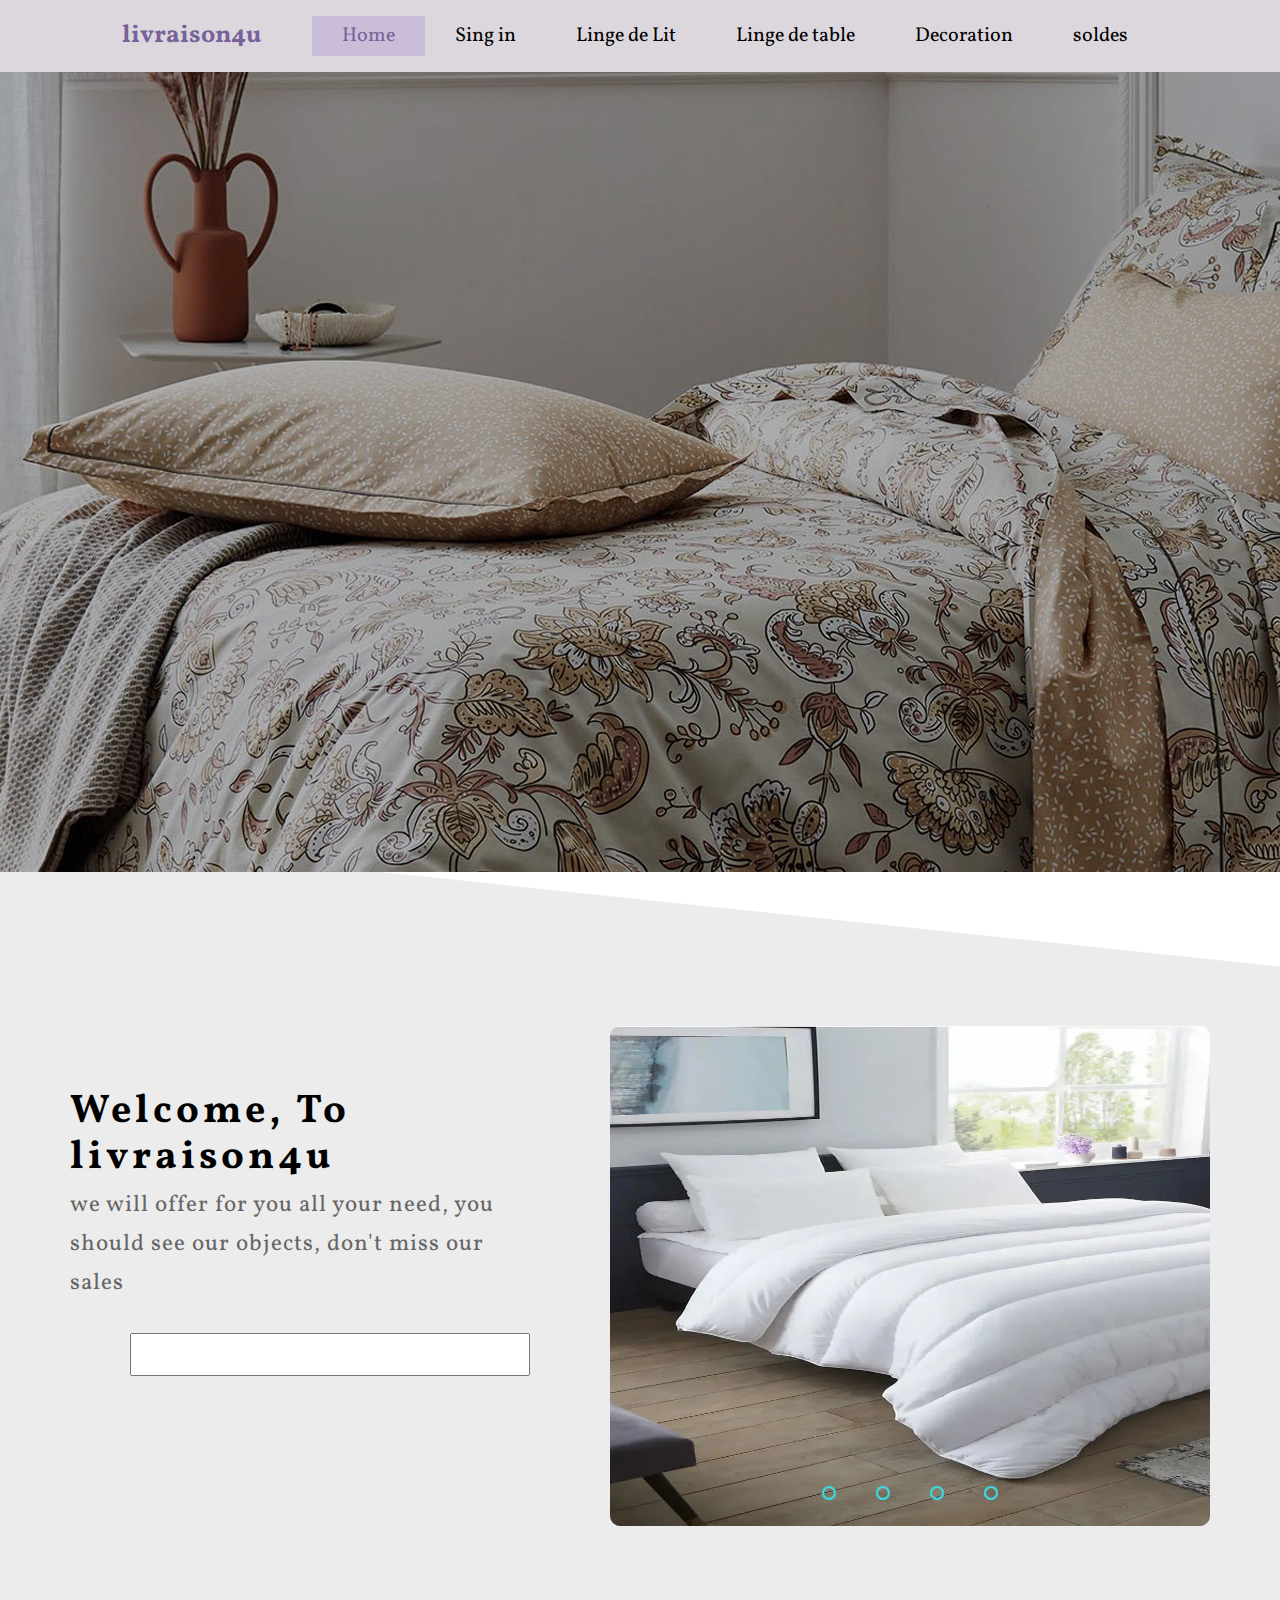
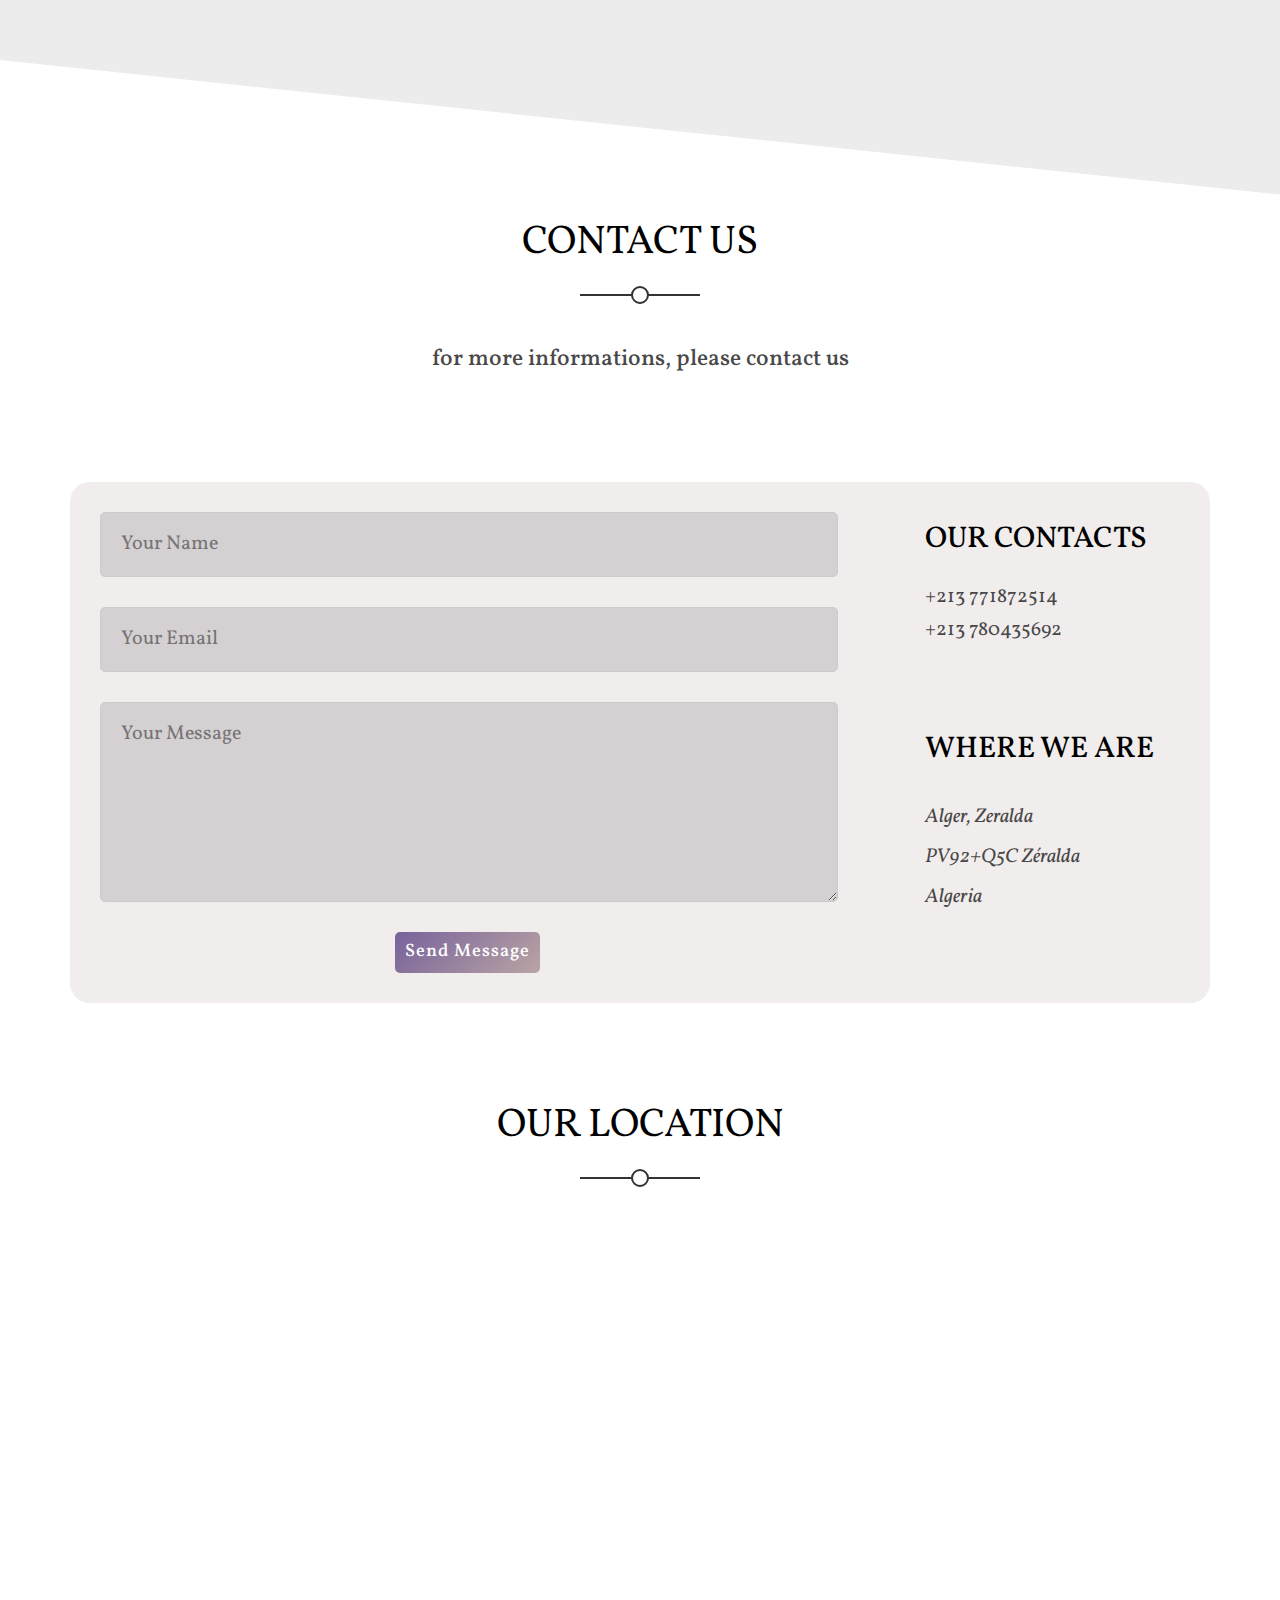
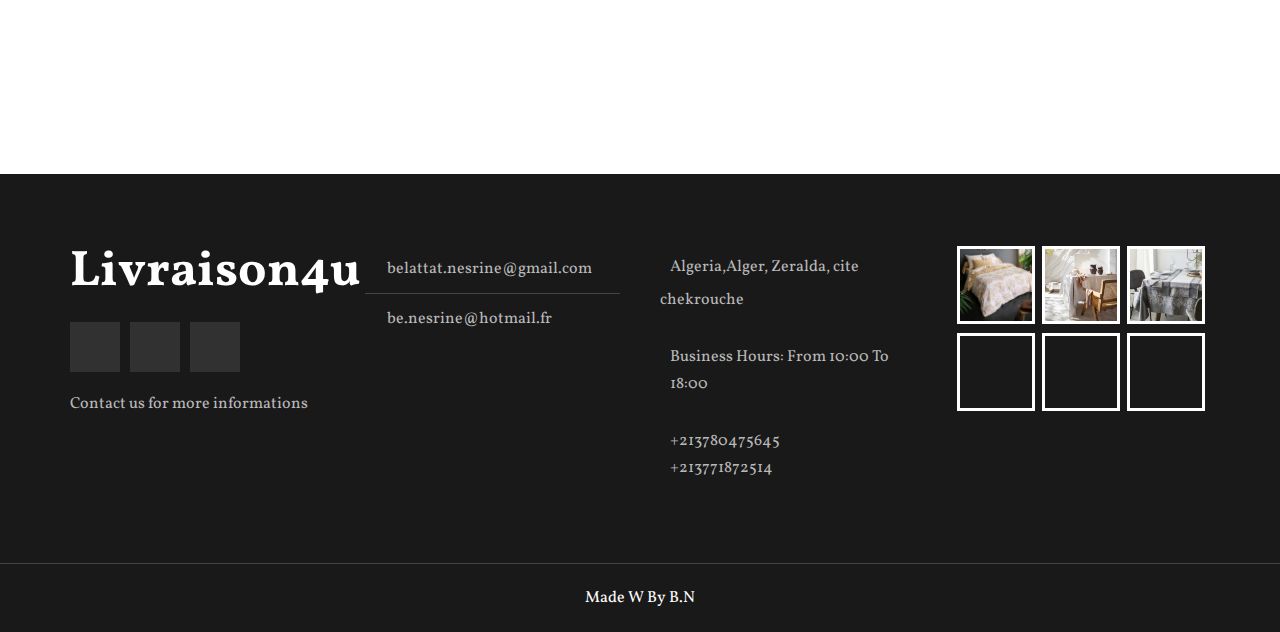
==== css/index.html @ d4f5d644 "modifer le nom de home to index" ====
<!DOCTYPE html>
<html lang="en">
  <head>
    <meta charset="UTF-8" />
    <meta name="boutique" content="vente des couvertures" />
    <title>Document</title>
    <link rel="stylesheet" href="./normalize.css" />
    <link rel="stylesheet" href="./home.css" />
    <link rel="stylesheet" href="./css/all.min.css" />
    <link rel="preconnect" href="https://fonts.googleapis.com" />
    <link rel="preconnect" href="https://fonts.gstatic.com" crossorigin />
    <link
      rel="stylesheet"
      href="https://cdnjs.cloudflare.com/ajax/libs/font-awesome/6.2.1/css/all.min.css"
      integrity="sha512-MV7K8+y+gLIBoVD59lQIYicR65iaqukzvf/nwasF0nqhPay5w/9lJmVM2hMDcnK1OnMGCdVK+iQrJ7lzPJQd1w=="
      crossorigin="anonymous"
      referrerpolicy="no-referrer"
    />
    <link
      href="https://fonts.googleapis.com/css2?family=Kalam:wght@700&family=Laila:wght@300;500&family=Vollkorn:ital,wght@1,500&display=swap"
      rel="stylesheet"
    />
  </head>
  <body>
     <!-- header -->
     <header id="header">
        <div class="container">
          <a href="#" class="logo">livraison4u</a>
          <nav>
            <!-- <i class="fas fa-bars toggle-menu"></i> -->
            <ul class="nav">
              <li><a href="#" class="active">Home</a></li>
              <li><a href="../login/index.html">Sing in</a></li>
              <li><a href="#Linge-de-lit">Linge de Lit</a></li>
              <li><a href="#Linge-de-table">Linge de table</a></li>
              <li>
                <a href="#">Decoration</a>
                <div class="mega-menu">
                  <ul class="links">
                    <a href="#Décoration-Intérieure">Décoration Intérieure</a>
                    <li>
                      <a href="#Rideau">Rideau</a>
                    </li>
                    <li>
                      <a href="#Tapis">Tapis</a>
                    </li>
                    <li>
                      <a href="#Poufs">Poufs</a>
                    </li>
                  </ul>
                  <ul class="links">
                    <a href="#Maison-Pratique">Maison Pratique</a>
                    <li>
                      <a href="#Housse-de-rangement">Housse de rangement</a>
                    </li>
                    <li>
                      <a href="#Entretien-du-linge">Entretien du linge</a>
                    </li>
                  </ul>
                </div>
                <!-- End Megamenu -->
              </li>
  
              <li>
                <a href="#">soldes</a>
                <!-- Start Mega menu -->
                <div class="mega-menu">
                  <div class="image">
                    <img
                      decoding="async"
                      src="./imgs/Soldes-ete-cash-back-vent-poupe-F.webp"
                      alt=""
                    />
                  </div>
                  <ul class="links">
                    <li>
                      <a href="#Boîte et Panier">Boîte et Panier</a>
                    </li>
                    <li>
                      <a href="#Tapis">Tapis</a>
                    </li>
                  </ul>
                  <ul class="links">
                    <li>
                      <a href="#Drap-housse">Drap-housse</a>
                    </li>
                    <li>
                      <a href="#Housse d'oreiller">Housse d'oreiller</a>
                    </li>
                  </ul>
                </div>
                <!-- End Megamenu -->
              </li>
            </ul>
        
          </nav>
        </div>
      </header>
      <!-- end header -->
      <!-- start animation -->
    <!-- <div class="image1">
            
    </div> -->
    <div class="slider-frame">
        <div class="slide-images">
                <div class="img-container">
                    <img src="../imgs/animation/bahia-slider.jpg">
                </div>
                <div class="img-container">
                    <img src="../imgs/animation/choisir-son-linge-de-lit-a2d793da1e212bfaf05083bf453fb5d8.avif">
                </div>
                <div class="img-container">
                    <img src="../imgs/animation/linge-de-lit.jpg">
                </div>
                
        </div>
    </div>
      <div class="landing">
        <div class="container">
          <div class="text">
            <h1>Welcome, To livraison4u</h1>
            <p>
              we will offer for you all your need, you should see our objects,
              don't miss our sales
            </p>
            <div class="form">
              
              <label for="recherche" details class="recherche"><i class="fas fa-search" ></i></label>
              <input type="text"  name="recherche" id="recherche" >
            </div>
          </div>
          <div class="slider">
            <div class="slides">
              <!--radio buttons start-->
              <input type="radio" name="radio-btn" id="radio1">
              <input type="radio" name="radio-btn" id="radio2">
              <input type="radio" name="radio-btn" id="radio3">
              <input type="radio" name="radio-btn" id="radio4">
              <!--radio buttons end-->
              <!--slide images start-->
              <div class="slide first">
                <img src="../imgs/choisir-sa-couette.webp" alt="">
              </div>
              <div class="slide">
                <img src="../imgs/housse-couette-fleurs-5.webp" alt="">
              </div>
              <div class="slide">
                <img src="../imgs/pouf/grand-pouf-banquette-gris.webp" alt="">
              </div>
              <div class="slide">
                <img src="../imgs/linge de table/nappe_symphonie-baroque_opera_amb.webp" alt="">
              </div>
              <!--slide images end-->
              <!--automatic navigation start-->
              <div class="navigation-auto">
                <div class="auto-btn1"></div>
                <div class="auto-btn2"></div>
                <div class="auto-btn3"></div>
                <div class="auto-btn4"></div>
              </div>
              <!--automatic navigation end-->
            </div>
            <!--manual navigation start-->
            <div class="navigation-manual">
              <label for="radio1" class="manual-btn"></label>
              <label for="radio2" class="manual-btn"></label>
              <label for="radio3" class="manual-btn"></label>
              <label for="radio4" class="manual-btn"></label>
            </div>
            <!--manual navigation end-->
          </div>
          <!--image slider end-->
      
          <script type="text/javascript">
          var counter = 1;
          setInterval(function(){
            document.getElementById('radio' + counter).checked = true;
            counter++;
            if(counter > 4){
              counter = 1;
            }
          }, 5000);
          </script>
      </div>
    </div>
    <!-- Start Contact -->
    <div class="contact">
        <div class="container">
          <div class="main-heading">
            <h2>Contact Us</h2>
            <p>for more informations, please contact us</p>
          </div>
          <div class="content">
            <form action="">
              <input
                class="main-input"
                type="text"
                name="name"
                placeholder="Your Name"
              />
              <input
                class="main-input"
                type="email"
                name="mail"
                placeholder="Your Email"
              />
  
              <textarea
                class="main-input"
                name="message"
                placeholder="Your Message"
              ></textarea>
              <a href="mailto:amineoussar18@gmail.com"
                ><input type="submit" value="Send Message"
              /></a>
            </form>
  
            <div class="info">
              <h4>our Contacts</h4>
              <span class="phone">+213 771872514</span>
              <span class="phone">+213 780435692</span>
              <h4>Where We Are</h4>
              <address>Alger, Zeralda<br />PV92+Q5C Zéralda<br />Algeria</address>
            </div>
          </div>
        </div>
        </div>
        <!-- location -->
        <div class="location" id="location">

          <div class="main-heading">
            <h2>Our location</h2>

            <iframe
              src="https://www.google.com/maps/embed?pb=!1m18!1m12!1m3!1d929.6098891694099!2d2.849846203834381!3d36.719265177068785!2m3!1f0!2f0!3f0!3m2!1i1024!2i768!4f13.1!3m3!1m2!1s0x0%3A0xe5fb1779b0b9603d!2zMzbCsDQzJzEwLjEiTiAywrA1MScwMS4yIkU!5e0!3m2!1sfr!2sdz!4v1674345745546!5m2!1sfr!2sdz"
              width="600"
              height="450"
              style="border: 0"
              allowfullscreen=""
              loading="lazy"
              referrerpolicy="no-referrer-when-downgrade"
            ></iframe>
          </div>
        </div>
      </div>
      <!-- Start Footer -->
      <div class="footer">
        <div class="container">
          <div class="box">
            <h3>Livraison4u</h3>
            <ul class="social">
              <li>
                <a href="#" class="facebook">
                  <i class="fab fa-facebook-f"></i>
                </a>
              </li>
              <li>
                <a href="#" class="twitter">
                  <i class="fab fa-twitter"></i>
                </a>
              </li>
              <li>
                <a href="#" class="youtube">
                  <i class="fab fa-youtube"></i>
                </a>
              </li>
            </ul>
            <p class="text">Contact us for more informations</p>
          </div>
          <div class="box">
            <ul class="links">
              <li><a href="#">belattat.nesrine@gmail.com</a></li>
              <li><a href="#">be.nesrine@hotmail.fr</a></li>
            </ul>
          </div>
          <div class="box">
            <div class="line">
              <div class="info">
                <i class="fas fa-map-marker-alt fa-fw"></i>
                <a href="#location"> Algeria,Alger, Zeralda, cite chekrouche</a>
              </div>
            </div>
            <div class="line">
              <i class="far fa-clock fa-fw"></i>
              <div class="info">Business Hours: From 10:00 To 18:00</div>
            </div>
            <div class="line">
              <i class="fas fa-phone-volume fa-fw"></i>
              <div class="info">
                <span>+213780475645</span>
                <span>+213771872514</span>
              </div>
            </div>
          </div>
          <div class="box footer-gallery">
            <img
              decoding="async"
              src="../imgs/linge de lit/217861C359.webp"
              alt=""
            />
            <img decoding="async" src="../imgs/linge de table/linge-de-table-piana.webp" alt="" />
            <img
              decoding="async"
              src="../imgs/linge de table/linge-de-table-sardaigne.webp"
              alt=""
            />
            <img
              decoding="async"
              src="../imgs/linge de lit/encre-bleue-lit_2.webp"
              alt=""
            />
            <img
              decoding="async"
              src="../imgs/pouf/grand-pouf-banquette-gris.webp"
              alt=""
            />
            <img
              decoding="async"
              src="../imgs/housse-couette-fleurs-5.webp"
              alt=""
            />
          </div>
        </div>
        <p class="copyright">Made W By B.N</p>
      </div>
      <!-- End Footer -->

  </body>
---- css/home.css ----
/* .image1{
  width: 100%;
  height: 100%;
  position: relative;
}
.image1 
{
  background-image: url(/imgs/animation/bahia-slider.jpg);
  width: 100%;
  height: 100vh;
  position: relative;
  animation: slide infinite 10s ;
  -webkit-animation: slide infinite 10s ;
}
@keyframes slide {
25%{
  background-image: url(/imgs/animation/bahia-slider.jpg);
}
50%{
  background-image: url(/imgs/animation/choisir-son-linge-de-lit-a2d793da1e212bfaf05083bf453fb5d8.avif);
}
75%{
  background-image: url(/imgs/animation/linge-de-lit.jpg)
}
} */


.slider-frame{
  overflow: hidden;
  height: 800px;
  width: 100%;

}

/*---------- SLIDE ANIMATION --------------*/


@keyframes slide_animation{
  0% {left:0px;}
  10% {left:0px;}
  20% {left:1200px;}
  30% {left:1200px;}
  40% {left: 2400px;}
  50% {left: 2400px;}
  60% {left: 1200px;}
  70% {left: 1200px;}
  80% {left: 0px;}
  90% {left: 0px;}
  100% {left:0px;}
}

@-webkit-keyframes slide_animation{
  0% {left:0px;}
  10% {left:0px;}
  20% {left:1200px;}
  30% {left:1200px;}
  40% {left: 2400px;}
  50% {left: 2400px;}
  60% {left: 1200px;}
  70% {left: 1200px;}
  80% {left: 0px;}
  90% {left: 0px;}
  100% {left:0px;}
}

.slide-images{
  width: 3600px;
  height: 800px;
  margin: 0 0 0 -2400px;
  position: relative;
  -webkit-animation-name: slide_animation;
  animation-name: slide_animation;
  -webkit-animation-duration: 33s;
  animation-duration: 33s;
  -webkit-animation-iteration-count: infinite;
  animation-iteration-count: infinite;
  -webkit-animation-direction: alternate;
  animation-direction: alternate;
  -webkit-animation-play-state: running;
  animation-play-state: running;
}

.img-container{
  height: 800px;
  width: 1200px;
  position: relative;
  float: left;
}
/* Start Landing */
.landing {
  position: relative;
}
.landing::before {
  content: "";
  position: absolute;
  left: 0;
  top: -40px;
  width: 100%;
  height: 100%;
  background-color: #ececec;
  z-index: -1;
  transform: skewY(6deg);
  transform-origin: top left;
  -webkit-transform: skewY(6deg);
  -moz-transform: skewY(6deg);
  -ms-transform: skewY(6deg);
  -o-transform: skewY(6deg);
}

.landing .container {
  min-height: calc(100vh - 72px);
  display: flex;
  align-items: center;
  justify-content: center;
  padding-bottom: 120px;
}
.landing .text {
  flex: 1;
  margin-right: 100px;
}
@media (max-width: 991px) {
  .landing .text {
    text-align: center;
  }
}
.landing .text h1 {
  font-size: 40px;
  margin: 0;
  letter-spacing: 4px;
}
@media (max-width: 767px) {
  .landing .text h1 {
    font-size: 28px;
  }
}
.landing .text p {
  font-size: 23px;
  line-height: 1.7;
  margin: 5px 0 0;
  color: #666;
  max-width: 500px;
  letter-spacing: 1px;
}
.landing .text .form  input {
 overflow: visible;
 color: rgb(68, 13, 85);
 margin-left: 60px;
 padding: 10px;
 width: 400px;
 
}
@media (max-width: 1000px){
  .landing .text .form  input{
    width: 200px;
  }
}
 .landing .text .form {
  width: 40px;
  height: 30px;
  position: relative;
  margin-top: 30px;
  /* border-left: 1px solid rgb(19, 3, 3); */
}
.landing .text  .form i {
  color: rgb(24, 17, 17);
  position: absolute;
  font-size: 30px;
  font-weight: bold;
  top: 50%;
  transform: translateY(-50%);
  right: 0;
}
@media (max-width: 991px) {
  .landing .text p {
    margin: 10px auto;
  }
}
@media (max-width: 767px) {
  .landing .text p {
    font-size: 18px;
  }
}

/* landing animation */
.slider{
  /* margin-top: 100px;
  margin-left: 400px; */
  margin-top: 100px;
  width: 600px;
  height: 500px;
  border-radius: 10px;
  overflow: hidden;
}
@media (max-width: 991px){
  .slider {
    width: 400px;
  }
}
.slides{
  
  width: 500%;
  height: 500px;
  display: flex;
}

.slides input{
  display: none;
}

.slide{
  width: 20%;
  transition: 2s;
}

.slide img{
  width: 800px;
  height: 500px;
}

/*css for manual slide navigation*/

.navigation-manual{
  position: absolute;
  width: 600px;
  margin-top: -40px;
  display: flex;
  justify-content: center;
}
@media (max-width: 991px){
  .navigation-manual {
    width: 400px;
  }
}
.manual-btn{
  border: 2px solid #40D3DC;
  padding: 5px;
  border-radius: 10px;
  cursor: pointer;
  transition: 1s;
}

.manual-btn:not(:last-child){
  margin-right: 40px;
}

.manual-btn:hover{
  background: #40D3DC;
}

#radio1:checked ~ .first{
  margin-left: 0;
}

#radio2:checked ~ .first{
  margin-left: -20%;
}

#radio3:checked ~ .first{
  margin-left: -40%;
}

#radio4:checked ~ .first{
  margin-left: -60%;
}

/*css for automatic navigation*/

.navigation-auto{
  position: absolute;
  display: flex;
  width: 600px;
  justify-content: center;
  margin-top: 460px;
}

@media (max-width: 991px){
  .navigation-auto {
    width: 400px;
  }
}
.navigation-auto div{
  border: 2px solid #40D3DC;
  padding: 5px;
  border-radius: 10px;
  transition: 1s;
}

.navigation-auto div:not(:last-child){
  margin-right: 40px;
}

#radio1:checked ~ .navigation-auto .auto-btn1{
  background: #40D3DC;
}

#radio2:checked ~ .navigation-auto .auto-btn2{
  background: #40D3DC;
}

#radio3:checked ~ .navigation-auto .auto-btn3{
  background: #40D3DC;
}

#radio4:checked ~ .navigation-auto .auto-btn4{
  background: #40D3DC;
}

/* contact */
.contact{
  margin-top: 120px;

  }
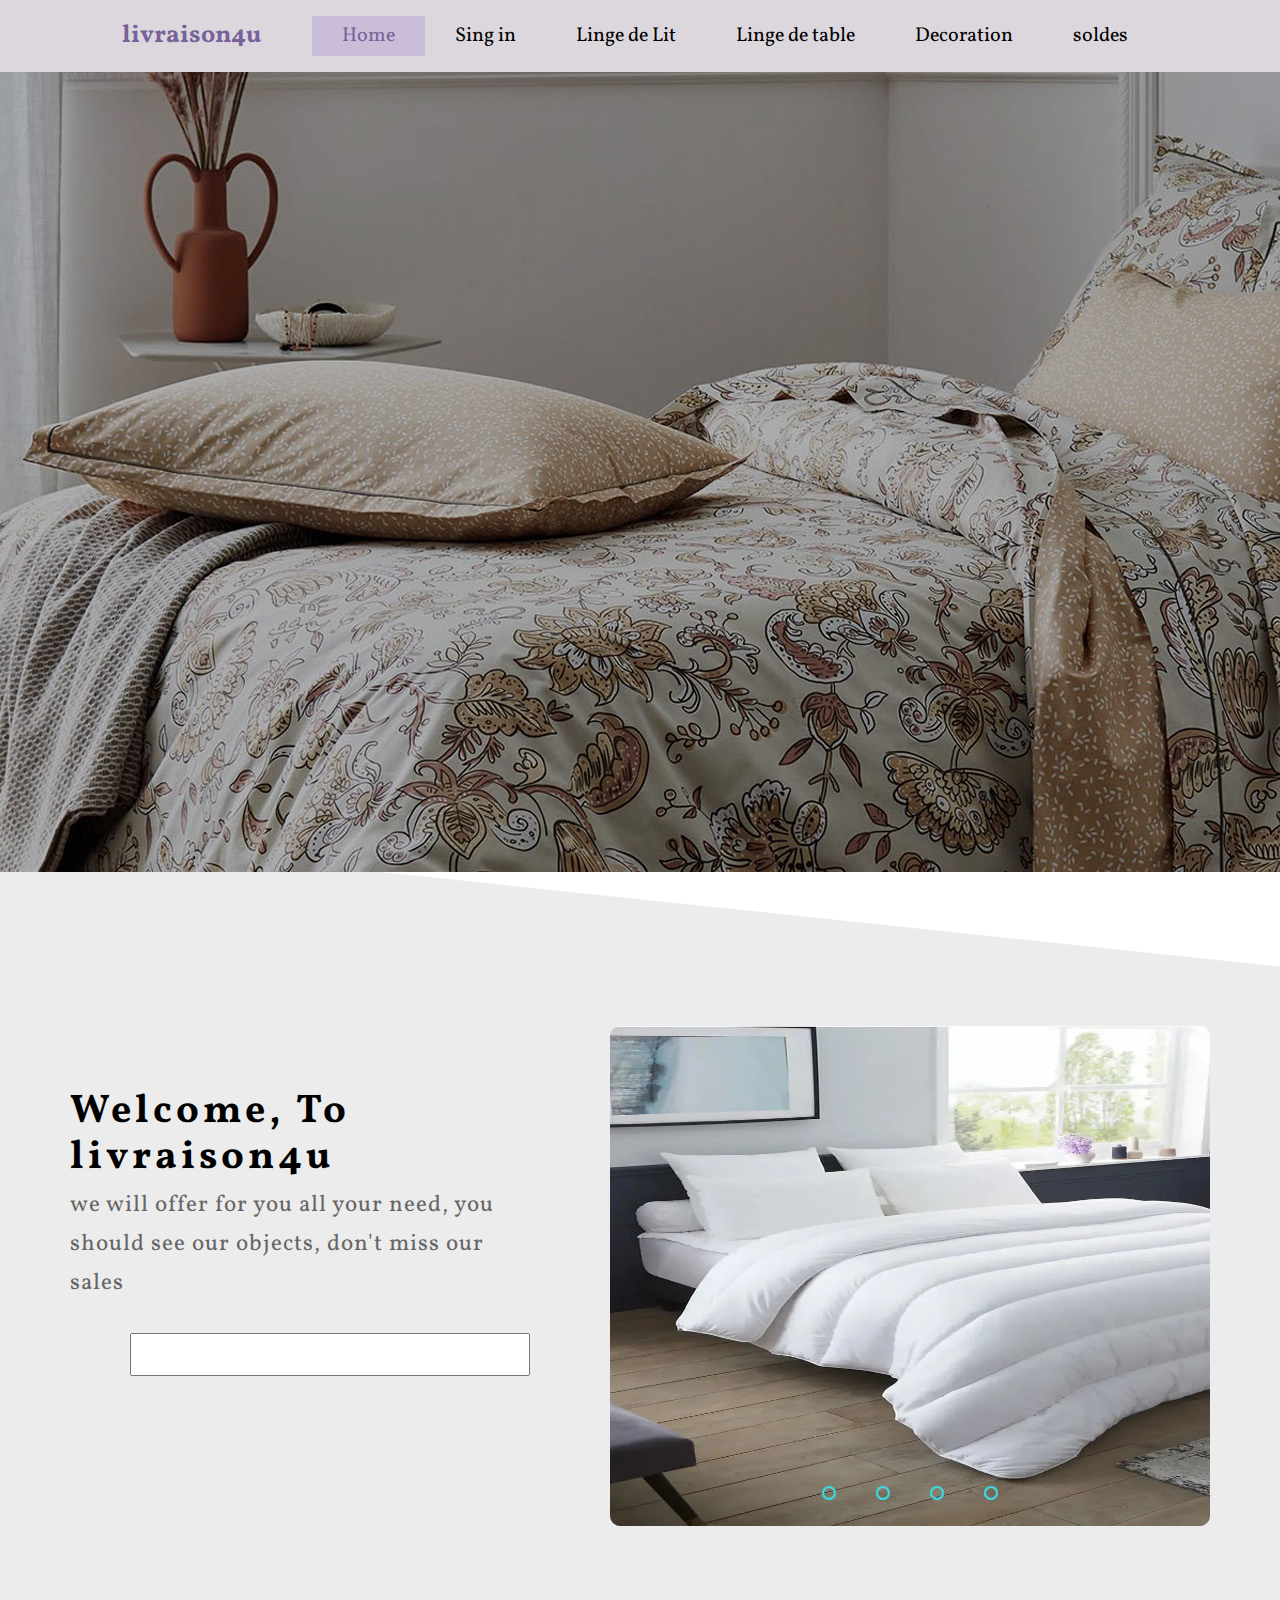
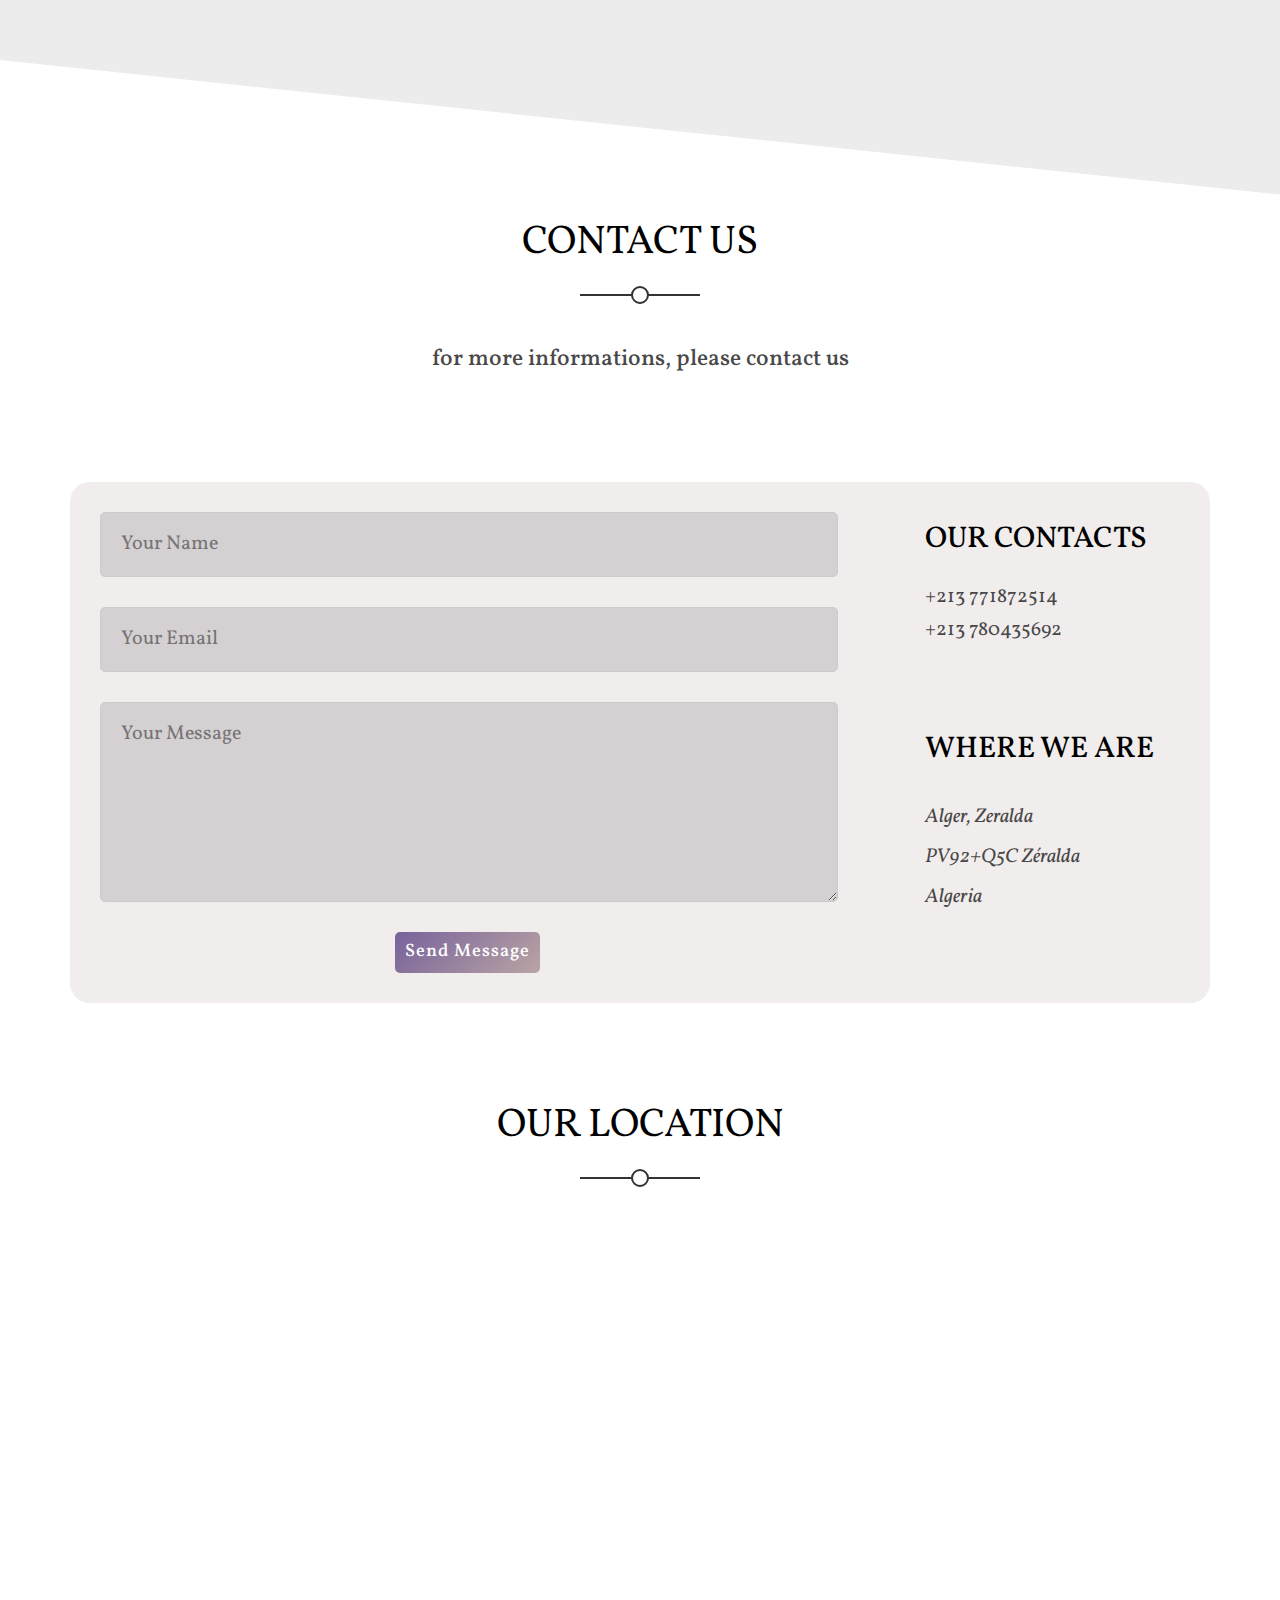
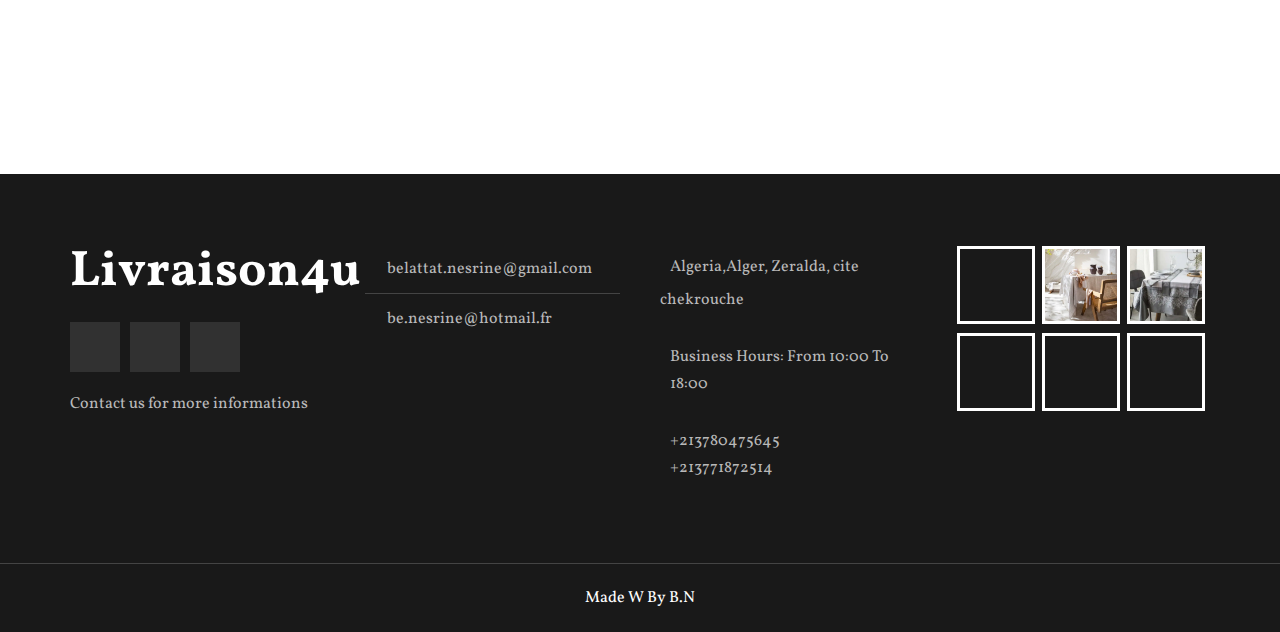
==== commit 2b15e31f: "modifier formulaire et href de home" ====
--- a/css/index.html
+++ b/css/index.html
@@ -5,7 +5,7 @@
     <meta name="boutique" content="vente des couvertures" />
     <title>Document</title>
     <link rel="stylesheet" href="./normalize.css" />
-    <link rel="stylesheet" href="./home.css" />
+    <link rel="stylesheet" href="../css/index.css" />
     <link rel="stylesheet" href="./css/all.min.css" />
     <link rel="preconnect" href="https://fonts.googleapis.com" />
     <link rel="preconnect" href="https://fonts.gstatic.com" crossorigin />
@@ -325,4 +325,4 @@
       </div>
       <!-- End Footer -->
 
-  </body>+  </body>
--- a/css/index.css
+++ b/css/index.css
@@ -0,0 +1,312 @@
+/* .image1{
+  width: 100%;
+  height: 100%;
+  position: relative;
+}
+.image1 
+{
+  background-image: url(/imgs/animation/bahia-slider.jpg);
+  width: 100%;
+  height: 100vh;
+  position: relative;
+  animation: slide infinite 10s ;
+  -webkit-animation: slide infinite 10s ;
+}
+@keyframes slide {
+25%{
+  background-image: url(/imgs/animation/bahia-slider.jpg);
+}
+50%{
+  background-image: url(/imgs/animation/choisir-son-linge-de-lit-a2d793da1e212bfaf05083bf453fb5d8.avif);
+}
+75%{
+  background-image: url(/imgs/animation/linge-de-lit.jpg)
+}
+} */
+
+
+.slider-frame{
+  overflow: hidden;
+  height: 800px;
+  width: 100%;
+
+}
+
+/*---------- SLIDE ANIMATION --------------*/
+
+
+@keyframes slide_animation{
+  0% {left:0px;}
+  10% {left:0px;}
+  20% {left:1200px;}
+  30% {left:1200px;}
+  40% {left: 2400px;}
+  50% {left: 2400px;}
+  60% {left: 1200px;}
+  70% {left: 1200px;}
+  80% {left: 0px;}
+  90% {left: 0px;}
+  100% {left:0px;}
+}
+
+@-webkit-keyframes slide_animation{
+  0% {left:0px;}
+  10% {left:0px;}
+  20% {left:1200px;}
+  30% {left:1200px;}
+  40% {left: 2400px;}
+  50% {left: 2400px;}
+  60% {left: 1200px;}
+  70% {left: 1200px;}
+  80% {left: 0px;}
+  90% {left: 0px;}
+  100% {left:0px;}
+}
+
+.slide-images{
+  width: 3600px;
+  height: 800px;
+  margin: 0 0 0 -2400px;
+  position: relative;
+  -webkit-animation-name: slide_animation;
+  animation-name: slide_animation;
+  -webkit-animation-duration: 33s;
+  animation-duration: 33s;
+  -webkit-animation-iteration-count: infinite;
+  animation-iteration-count: infinite;
+  -webkit-animation-direction: alternate;
+  animation-direction: alternate;
+  -webkit-animation-play-state: running;
+  animation-play-state: running;
+}
+
+.img-container{
+  height: 800px;
+  width: 1200px;
+  position: relative;
+  float: left;
+}
+/* Start Landing */
+.landing {
+  position: relative;
+}
+.landing::before {
+  content: "";
+  position: absolute;
+  left: 0;
+  top: -40px;
+  width: 100%;
+  height: 100%;
+  background-color: #ececec;
+  z-index: -1;
+  transform: skewY(6deg);
+  transform-origin: top left;
+  -webkit-transform: skewY(6deg);
+  -moz-transform: skewY(6deg);
+  -ms-transform: skewY(6deg);
+  -o-transform: skewY(6deg);
+}
+
+.landing .container {
+  min-height: calc(100vh - 72px);
+  display: flex;
+  align-items: center;
+  justify-content: center;
+  padding-bottom: 120px;
+}
+.landing .text {
+  flex: 1;
+  margin-right: 100px;
+}
+@media (max-width: 991px) {
+  .landing .text {
+    text-align: center;
+  }
+}
+.landing .text h1 {
+  font-size: 40px;
+  margin: 0;
+  letter-spacing: 4px;
+}
+@media (max-width: 767px) {
+  .landing .text h1 {
+    font-size: 28px;
+  }
+}
+.landing .text p {
+  font-size: 23px;
+  line-height: 1.7;
+  margin: 5px 0 0;
+  color: #666;
+  max-width: 500px;
+  letter-spacing: 1px;
+}
+.landing .text .form  input {
+ overflow: visible;
+ color: rgb(68, 13, 85);
+ margin-left: 60px;
+ padding: 10px;
+ width: 400px;
+ 
+}
+@media (max-width: 1000px){
+  .landing .text .form  input{
+    width: 200px;
+  }
+}
+ .landing .text .form {
+  width: 40px;
+  height: 30px;
+  position: relative;
+  margin-top: 30px;
+  /* border-left: 1px solid rgb(19, 3, 3); */
+}
+.landing .text  .form i {
+  color: rgb(24, 17, 17);
+  position: absolute;
+  font-size: 30px;
+  font-weight: bold;
+  top: 50%;
+  transform: translateY(-50%);
+  right: 0;
+}
+@media (max-width: 991px) {
+  .landing .text p {
+    margin: 10px auto;
+  }
+}
+@media (max-width: 767px) {
+  .landing .text p {
+    font-size: 18px;
+  }
+}
+
+/* landing animation */
+.slider{
+  /* margin-top: 100px;
+  margin-left: 400px; */
+  margin-top: 100px;
+  width: 600px;
+  height: 500px;
+  border-radius: 10px;
+  overflow: hidden;
+}
+@media (max-width: 991px){
+  .slider {
+    width: 400px;
+  }
+}
+.slides{
+  
+  width: 500%;
+  height: 500px;
+  display: flex;
+}
+
+.slides input{
+  display: none;
+}
+
+.slide{
+  width: 20%;
+  transition: 2s;
+}
+
+.slide img{
+  width: 800px;
+  height: 500px;
+}
+
+/*css for manual slide navigation*/
+
+.navigation-manual{
+  position: absolute;
+  width: 600px;
+  margin-top: -40px;
+  display: flex;
+  justify-content: center;
+}
+@media (max-width: 991px){
+  .navigation-manual {
+    width: 400px;
+  }
+}
+.manual-btn{
+  border: 2px solid #40D3DC;
+  padding: 5px;
+  border-radius: 10px;
+  cursor: pointer;
+  transition: 1s;
+}
+
+.manual-btn:not(:last-child){
+  margin-right: 40px;
+}
+
+.manual-btn:hover{
+  background: #40D3DC;
+}
+
+#radio1:checked ~ .first{
+  margin-left: 0;
+}
+
+#radio2:checked ~ .first{
+  margin-left: -20%;
+}
+
+#radio3:checked ~ .first{
+  margin-left: -40%;
+}
+
+#radio4:checked ~ .first{
+  margin-left: -60%;
+}
+
+/*css for automatic navigation*/
+
+.navigation-auto{
+  position: absolute;
+  display: flex;
+  width: 600px;
+  justify-content: center;
+  margin-top: 460px;
+}
+
+@media (max-width: 991px){
+  .navigation-auto {
+    width: 400px;
+  }
+}
+.navigation-auto div{
+  border: 2px solid #40D3DC;
+  padding: 5px;
+  border-radius: 10px;
+  transition: 1s;
+}
+
+.navigation-auto div:not(:last-child){
+  margin-right: 40px;
+}
+
+#radio1:checked ~ .navigation-auto .auto-btn1{
+  background: #40D3DC;
+}
+
+#radio2:checked ~ .navigation-auto .auto-btn2{
+  background: #40D3DC;
+}
+
+#radio3:checked ~ .navigation-auto .auto-btn3{
+  background: #40D3DC;
+}
+
+#radio4:checked ~ .navigation-auto .auto-btn4{
+  background: #40D3DC;
+}
+
+/* contact */
+.contact{
+  margin-top: 120px;
+
+  }